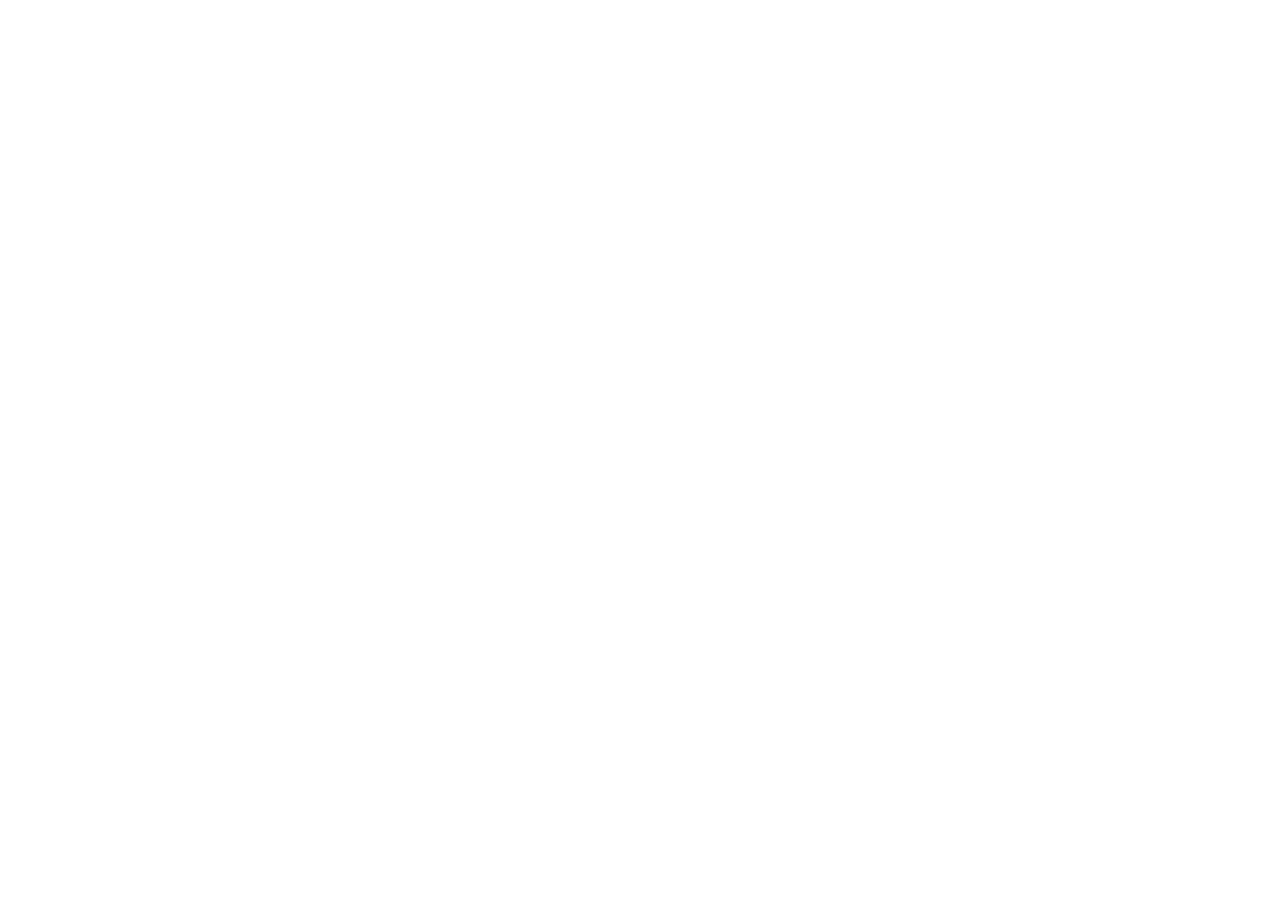
==== Calendar/calendar.html @ 8573acde "commit to master" ====
<!DOCTYPE html>
<html>
<head>
    <script src="calendar.js" async=""></script>
    <style>
        #calendar {
            width: 80%;
            margin-left: 10;
            margin-top: 60px;
        }
        .calendarTable {
            width: 100%;
            border: 1px solid #000000
        }
        .calendarTable thead tr th {
            background:#000000; 
            border-bottom: 1px solid #000000;
            padding: 20px 0px; 
            color: #ffffff;
        }
        .calendar Table thead tr td { 
            text-align:center; 
            padding: 20px 0;
            border:1px solid #cccccc;
            cursor:pointer;
            background: #dadada
        



        }
    </style>
</head>

<body>
    <div id="calendar"></div>
</body>
</html>
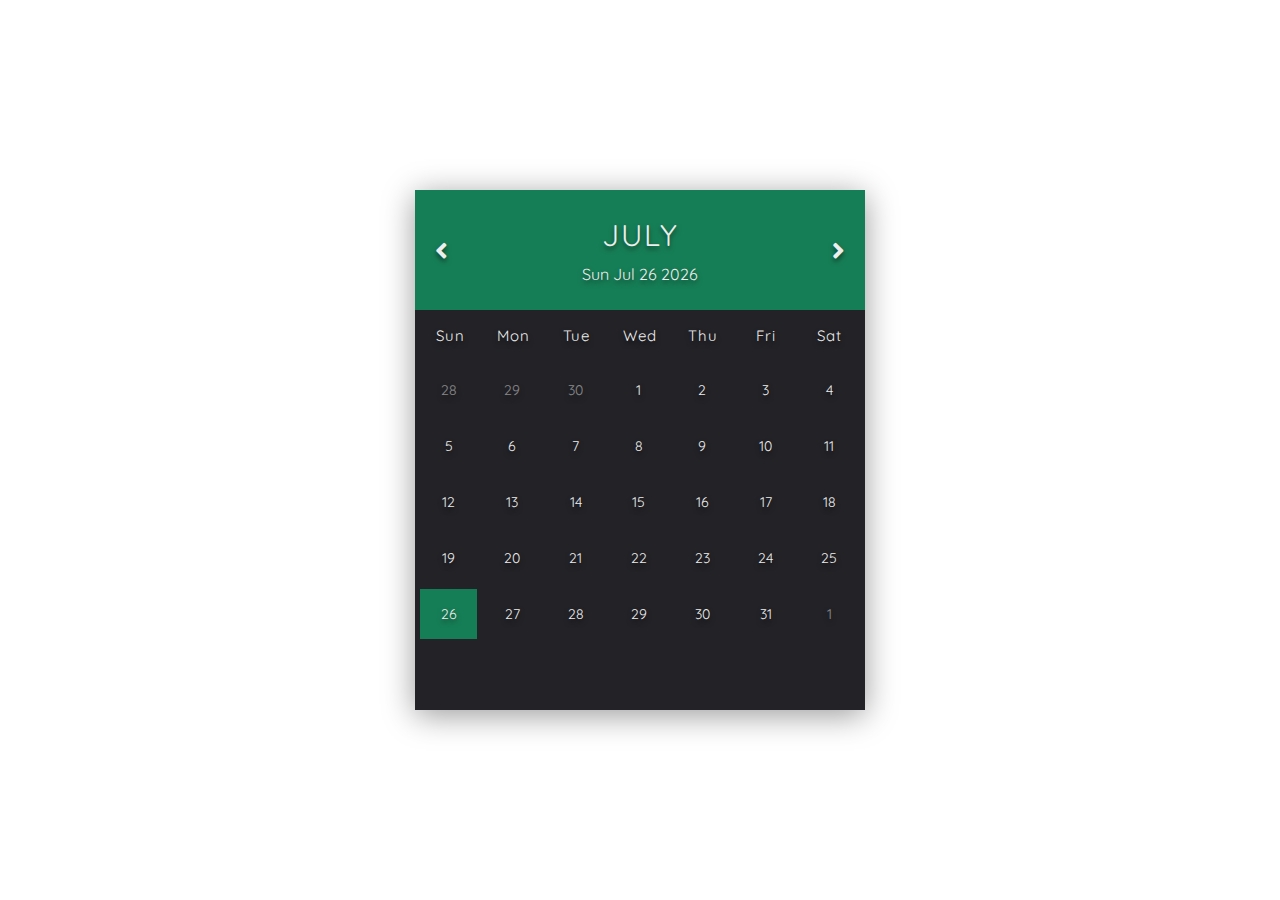
==== commit 55339561: "commit to updated-calendar" ====
--- a/Calendar/calendar.html
+++ b/Calendar/calendar.html
@@ -1,38 +1,43 @@
 <!DOCTYPE html>
-<html>
-<head>
-    <script src="calendar.js" async=""></script>
-    <style>
-        #calendar {
-            width: 80%;
-            margin-left: 10;
-            margin-top: 60px;
-        }
-        .calendarTable {
-            width: 100%;
-            border: 1px solid #000000
-        }
-        .calendarTable thead tr th {
-            background:#000000; 
-            border-bottom: 1px solid #000000;
-            padding: 20px 0px; 
-            color: #ffffff;
-        }
-        .calendar Table thead tr td { 
-            text-align:center; 
-            padding: 20px 0;
-            border:1px solid #cccccc;
-            cursor:pointer;
-            background: #dadada
-        
+<html lang="en">
+  <head>
+    <meta charset="UTF-8" />
+    <meta name="viewport" content="width=device-width, initial-scale=1.0" />
+    <title>Calendar</title>
+    <link rel="stylesheet" href="style.css" />
+    <link
+      rel="stylesheet"
+      href="https://cdnjs.cloudflare.com/ajax/libs/font-awesome/5.13.0/css/all.min.css"
+    />
+    <link
+      href="https://fonts.googleapis.com/css2?family=Quicksand:wght@300;400;500;600;700&display=swap"
+      rel="stylesheet"
+    />
+  </head>
+  <body>
+    <div class="container">
+      <div class="calendar">
+        <div class="month">
+          <i class="fas fa-angle-left prev"></i>
+          <div class="date">
+            <h1></h1>
+            <p></p>
+          </div>
+          <i class="fas fa-angle-right next"></i>
+        </div>
+        <div class="weekdays">
+          <div>Sun</div>
+          <div>Mon</div>
+          <div>Tue</div>
+          <div>Wed</div>
+          <div>Thu</div>
+          <div>Fri</div>
+          <div>Sat</div>
+        </div>
+        <div class="days"></div>
+      </div>
+    </div>
 
-
-
-        }
-    </style>
-</head>
-
-<body>
-    <div id="calendar"></div>
-</body>
+    <script src="Calendar.js"></script>
+  </body>
 </html>--- a/Calendar/style.css
+++ b/Calendar/style.css
@@ -0,0 +1,109 @@
+* {
+    margin: 0;
+    padding: 0;
+    box-sizing: border-box;
+    font-family: "Quicksand", sans-serif;
+  }
+  
+  html {
+    font-size: 62.5%;
+  }
+  
+  .container {
+    width: 100%;
+    height: 100vh;
+    background-color: #ffffff;
+    color: #eee;
+    display: flex;
+    justify-content: center;
+    align-items: center;
+  }
+  
+  .calendar {
+    width: 45rem;
+    height: 52rem;
+    background-color: #222227;
+    box-shadow: 0 0.5rem 3rem rgba(0, 0, 0, 0.4);
+  }
+  
+  .month {
+    width: 100%;
+    height: 12rem;
+    background-color: #167e56;
+    display: flex;
+    justify-content: space-between;
+    align-items: center;
+    padding: 0 2rem;
+    text-align: center;
+    text-shadow: 0 0.3rem 0.5rem rgba(0, 0, 0, 0.5);
+  }
+  
+  .month i {
+    font-size: 2.5rem;
+    cursor: pointer;
+  }
+  
+  .month h1 {
+    font-size: 3rem;
+    font-weight: 400;
+    text-transform: uppercase;
+    letter-spacing: 0.2rem;
+    margin-bottom: 1rem;
+  }
+  
+  .month p {
+    font-size: 1.6rem;
+  }
+  
+  .weekdays {
+    width: 100%;
+    height: 5rem;
+    padding: 0 0.4rem;
+    display: flex;
+    align-items: center;
+  }
+  
+  .weekdays div {
+    font-size: 1.5rem;
+    font-weight: 400;
+    letter-spacing: 0.1rem;
+    width: calc(44.2rem / 7);
+    display: flex;
+    justify-content: center;
+    align-items: center;
+    text-shadow: 0 0.3rem 0.5rem rgba(0, 0, 0, 0.5);
+  }
+  
+  .days {
+    width: 100%;
+    display: flex;
+    flex-wrap: wrap;
+    padding: 0.2rem;
+  }
+  
+  .days div {
+    font-size: 1.4rem;
+    margin: 0.3rem;
+    width: calc(40.2rem / 7);
+    height: 5rem;
+    display: flex;
+    justify-content: center;
+    align-items: center;
+    text-shadow: 0 0.3rem 0.5rem rgba(0, 0, 0, 0.5);
+    transition: background-color 0.2s;
+  }
+  
+  .days div:hover:not(.today) {
+    background-color: #262626;
+    border: 0.2rem solid #777;
+    cursor: pointer;
+  }
+  
+  .prev-date,
+  .next-date {
+    opacity: 0.5;
+  }
+  
+  .today {
+    background-color: #167e56;
+  }